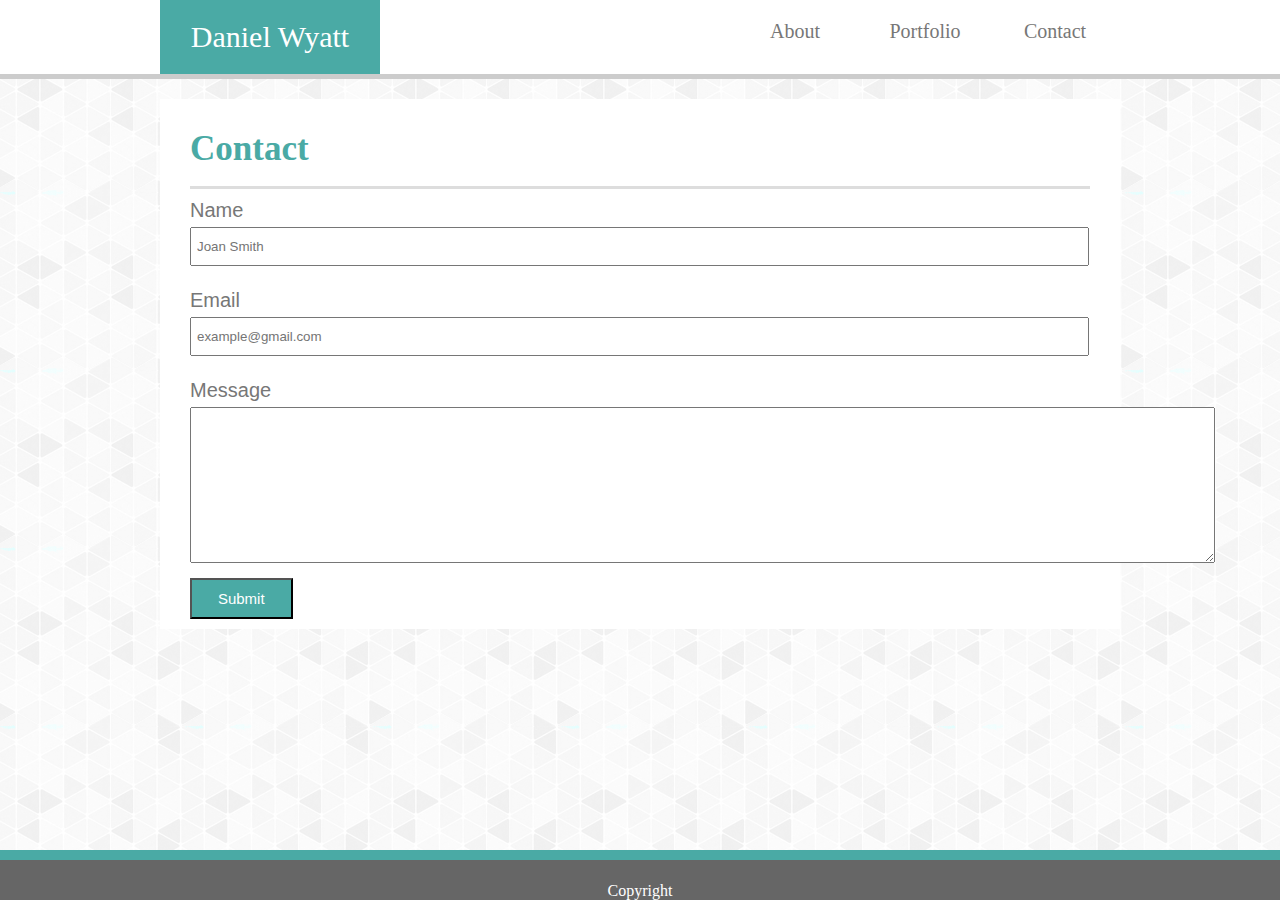
==== contact.html @ 9c759d3c "Added HTML and CSS Files" ====
<!DOCTYPE html>
<html lang="en">
<head>
    <meta charset="UTF-8">
    <meta name="viewport" content="width=device-width, initial-scale=1.0">
    <meta http-equiv="X-UA-Compatible" content="ie=edge">
    <link rel="stylesheet" href="assets/css/style.css">
    <title>Contact</title>
</head>
<body>
    <header>
        <div class="container">
            <div class="name">
                Daniel Wyatt
            </div>
            <a class="tabs" href="index.html">About</a>
            <a class="tabs" href="portfolio.html">Portfolio</a>
            <a class="tabs" href="contact.html">Contact</a>
        </div>
    </header>
    <section>
        <h1 class=title-2>Contact</h1>
        <form>
            <div class="input-headers">Name</div>
                <input class="form-box" type="text" name="name" placeholder="Joan Smith"> <br><br>
            <div class="input-headers">Email</div>
                <input class="form-box" type="text" name="email" placeholder="example@gmail.com"> <br><br>
            <div class="input-headers">Message</div>
                <textarea name="message" cols="125" rows="10"></textarea> <br>
            <input class="submit" type="submit" value="Submit">
        </form>
    </section>    
    <footer>
        <div class="copyright">Copyright</div>
    </footer>
</body>
</html>
---- assets/css/style.css ----
html {
    overflow-y: scroll;
}
body {
    margin: 0;
    background: url(../images/gplaypattern.png);
}
header {
    background-color: #ffffff;
    border-bottom: 5px solid #cccccc;
    font-family: 'Georgia', Times, Times New Roman, serif;
}
.container {
    width: 960px;
    display: flex;
    margin: 0 auto;
    justify-content: flex-end;
}
.name {
    background-color: #4aaaa5;
    color: white;
    padding: 20px;
    width: 20%;
    font-size: 30px;
    align-items: center;
    align-self: flex-start;
    flex-direction: column;
    text-align: center;
    margin-right: 350px;
}
.tabs {
    width: 10%;
    font-size: 20px;
    padding: 20px;
    align-items: center;
    flex-direction: column;
    text-align: center;
    margin: 0;
}
.tabs:link, .tabs:visited {
    color: #777;
    text-decoration: none;
}
section {
    width: 960px;
    margin: 20px auto;  
    background-color: #fff;
    font-family: 'Arial', 'Helvetica Neue', Helvetica, sans-serif;
    display: flex;
    flex-flow: row wrap;
    position: relative;
}
.title-2 {
    color: #4aaaa5;
    margin: 10px;
    width: 100%;
    padding: 20px;
    position: relative;
    font-family: 'Georgia', Times, Times New Roman, serif;
    font-size: 35px;
}
.title-2::after{
    background-color: #dddddd;
    bottom: 0;
    content: '';
    display: block;
    height: 3px;
    left: 50%;
    position: absolute;
    transform: translate(-50%,0);
    width: 900px;
}
main {
    color: #777;
    margin: 10px auto;
    width: 69%;
    line-height: 30px;
    font-size: 20px;
}
img {
    display: flex;
    margin: 0px 10px 10px 30px;
}
footer {
    display: flex;
    height: 40px;
    position: fixed;
    left: 0;
    bottom: 0;
    width: 100%;
    margin: auto;
    background-color: #666666;
    border-top: 10px solid #4aaaa5;
    color: white;
}
.copyright {
    display: flex;
    justify-content: center;
    align-items: flex-end;
    width: 100%;
}
form {
    margin-left: 30px;
    color: #777;
    font-size: 20px;
}
.form-box {
    width: 885px;
    height: 25px;
}
input[type=text] {
    padding: 5px;
}
.input-headers {
    margin-bottom: 5px;
}
.submit {
    background-color: #4aaaa5;
    color: white;
    padding: 10px;
    width: 10%;
    font-size: 15px;
    align-items: center;
    align-self: flex-start;
    flex-direction: column;
    text-align: center;
    margin: 10px 0px;
}
.pictures {
    width: 350px;
    height: 350px;
}
#text-girlfriend {
    position: absolute;
    top: 370px;
    left: 30px;
    background-color: #4aaaa5;
    color: white;
    font-size: 40px;
    padding: 5px;
    width: 340px;
    height: 50px;
    align-items: center;
    align-self: flex-start;
    flex-direction: column;
    text-align: center;
}
#text-bayern {
    position: absolute;
    top: 370px;
    right: 190px;
    background-color: #4aaaa5;
    color: white;
    font-size: 40px;
    padding: 5px;
    width: 340px;
    height: 50px;
    align-items: center;
    align-self: flex-start;
    flex-direction: column;
    text-align: center;
}
#text-job {
    position: absolute;
    top: 730px;
    left: 30px;
    background-color: #4aaaa5;
    color: white;
    font-size: 40px;
    padding: 5px;
    width: 340px;
    height: 50px;
    align-items: center;
    align-self: flex-start;
    flex-direction: column;
    text-align: center;
}
#text-university {
    position: absolute;
    top: 730px;
    right: 190px;
    background-color: #4aaaa5;
    color: white;
    font-size: 40px;
    padding: 5px;
    width: 340px;
    height: 50px;
    align-items: center;
    align-self: flex-start;
    flex-direction: column;
    text-align: center;
}
#text-videogame {
    position: absolute;
    top: 1070px;
    left: 30px;
    background-color: #4aaaa5;
    color: white;
    font-size: 40px;
    padding: 5px;
    width: 340px;
    height: 50px;
    align-items: center;
    align-self: flex-start;
    flex-direction: column;
    text-align: center;
}
@media only screen and (max-width: 640px){
    body {
        width: 640px;
    }
    header {
        display: flex;
        flex-direction: column;
        width: 100%;
        background-color: #4aaaa5;
        border-bottom: 0;
    }
    .name {
        align-items: center;
        align-self: flex-start;
        flex-direction: column;
        text-align: center;
    }
    .tabs {
        
    }
    section {
        width: 640px;
        flex-flow: column;
    }
    img {
        height: 200px;
        width: 100px;
    }
    main {
        width: 100%;
        margin: 20px auto;
        line-height: 10px;
        font-size: 10px;
    }
}
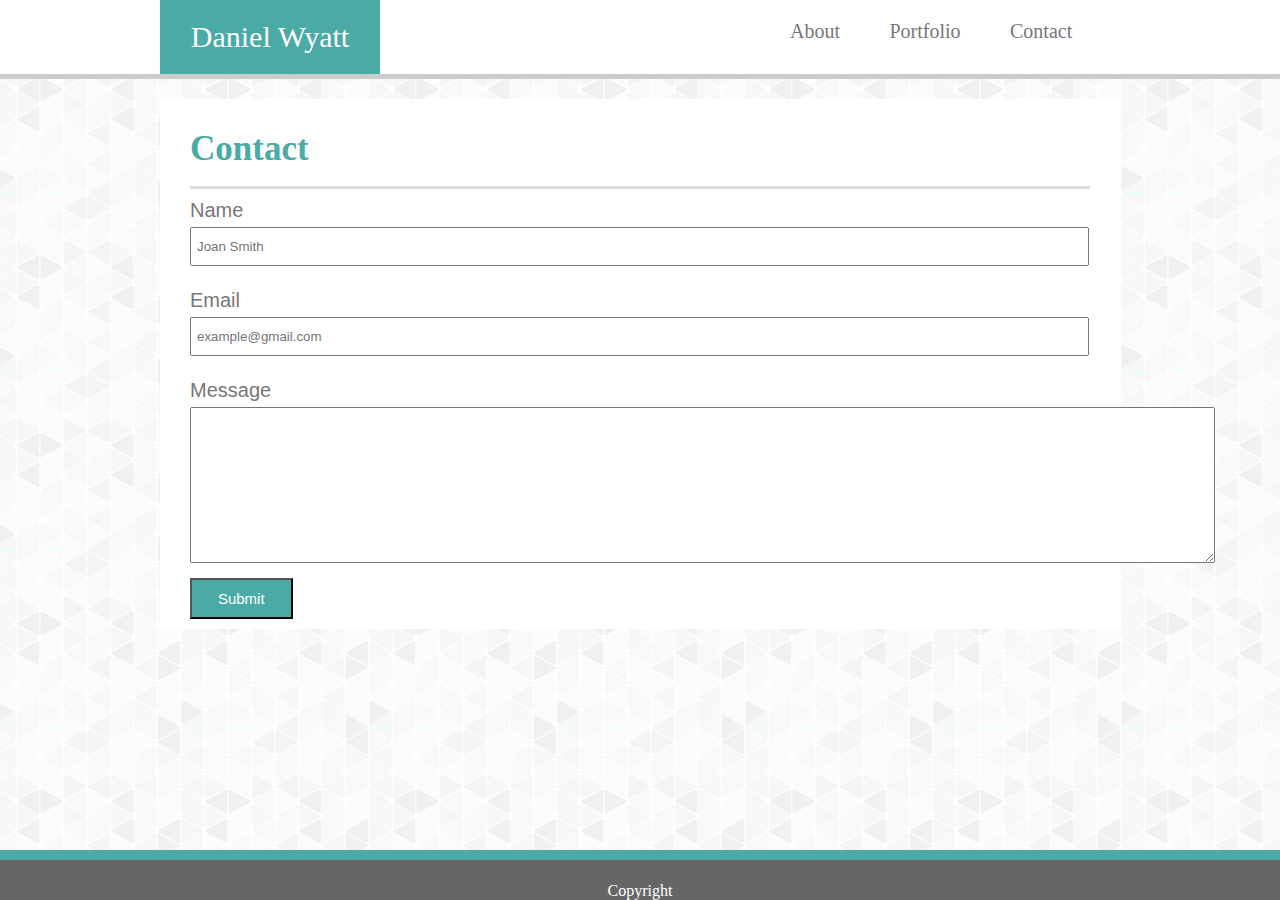
==== commit 909e425f: "Added 640 Media query" ====
--- a/contact.html
+++ b/contact.html
@@ -13,9 +13,9 @@
             <div class="name">
                 Daniel Wyatt
             </div>
-            <a class="tabs" href="index.html">About</a>
+            <a class="tabs" href="index.html"style="text-align: right;">About</a>
             <a class="tabs" href="portfolio.html">Portfolio</a>
-            <a class="tabs" href="contact.html">Contact</a>
+            <a class="tabs" href="contact.html" style="text-align: left;">Contact</a>
         </div>
     </header>
     <section>
--- a/assets/css/style.css
+++ b/assets/css/style.css
@@ -206,37 +206,55 @@
     text-align: center;
 }
 @media only screen and (max-width: 640px){
+    
+    * {
+        box-sizing: border-box;
+    }
+
     body {
-        width: 640px;
-    }
+    width: 640px;
+}
+    
     header {
-        display: flex;
-        flex-direction: column;
-        width: 100%;
-        background-color: #4aaaa5;
-        border-bottom: 0;
-    }
+            width: 640px;
+            border-bottom: 0;
+    }
+
+    .container {
+            display: block;
+            width: 640px;
+            height: 150px;
+            border-bottom: 5px solid #cccccc;
+    }
+
     .name {
-        align-items: center;
-        align-self: flex-start;
-        flex-direction: column;
-        text-align: center;
-    }
+            width: 100%;
+    }
+
     .tabs {
-        
-    }
+            display: block;
+            float: left;
+            width: 33.33%;
+            padding: 20px 0;
+    }
+
     section {
-        width: 640px;
-        flex-flow: column;
-    }
+            width: 640px;
+            margin-bottom: 20px;
+            flex-flow: column;
+    }
+
     img {
-        height: 200px;
-        width: 100px;
-    }
+            float: left;
+            height: 300px;
+            width: 250px;
+            margin: 5px auto;
+    }
+
     main {
-        width: 100%;
-        margin: 20px auto;
-        line-height: 10px;
-        font-size: 10px;
-    }
-}+            width: 80%;
+            margin: 20px auto;
+            line-height: 20px;
+            font-size: 20px;
+    }
+}
